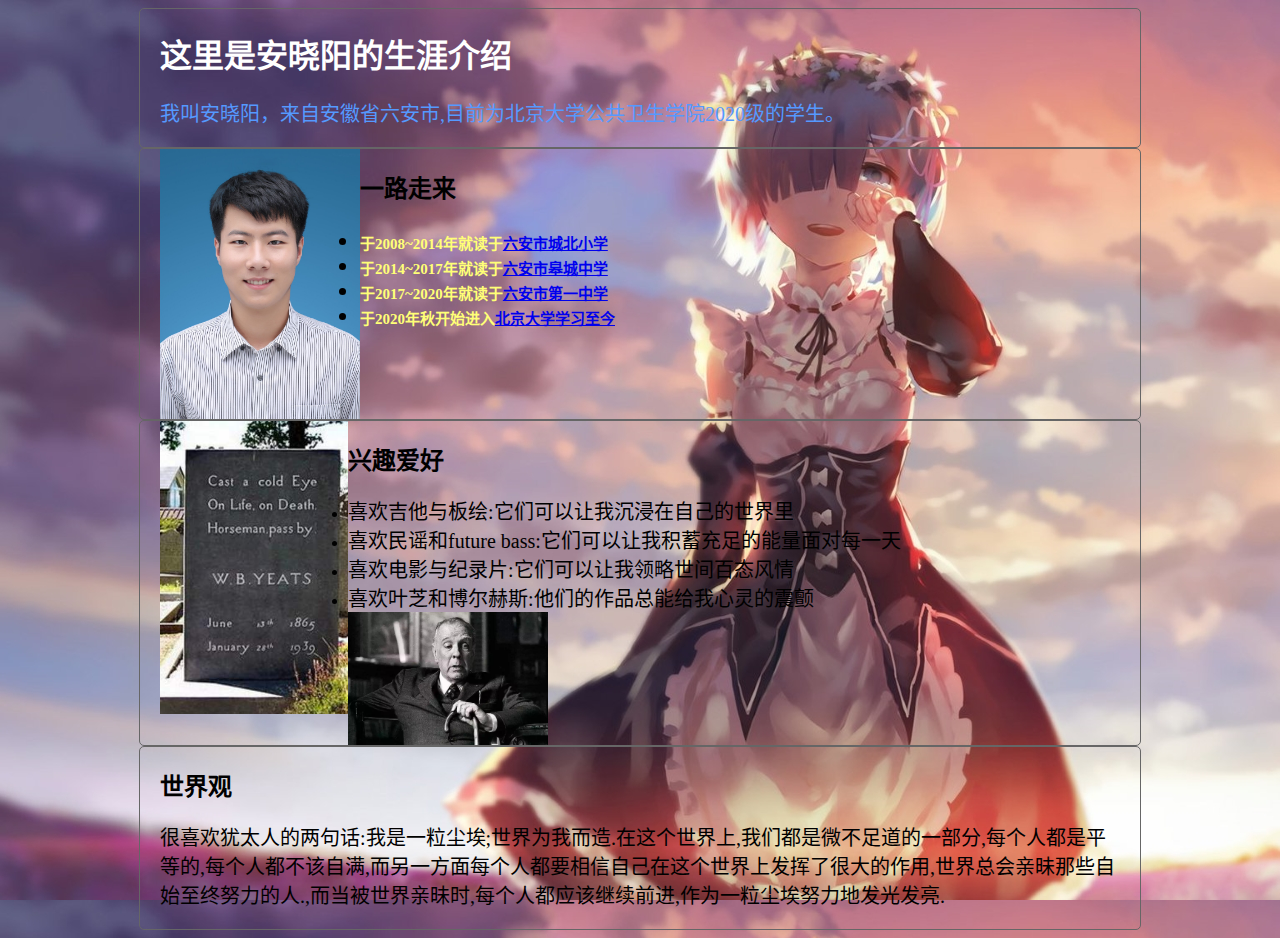
==== index.html @ f73f0b66 "1" ====
<!DOCTYPE html>
<html lang="zh-cn">
  <head>
	<meta charset="utf-8"/>
	<title>安晓阳的个人主页</title>
	<link href="noah.css"rel="stylesheet"type="text/css"/>
  </head>
  <body>
  	
  	<div class="p1">
  	<h1>这里是安晓阳的生涯介绍</h1>
    <p  class="ssd" style="font-size: 20px">我叫安晓阳，来自安徽省六安市,目前为北京大学公共卫生学院2020级的学生。</p>
</div>
  	<div class="photo">
  	<img src="noah.jpg" width="200" height="auto" alt="个人照片">
    <h2>一路走来
    <ul>
    	<li><div class="a"style="font-size:15px">于2008~2014年就读于<a href="http://cbxx.yaqjyj.com/">六安市城北小学</a></div></li>
        <li><div class="a"style="font-size:15px">于2014~2017年就读于<a href="http://lagczx.com/">六安市皋城中学</a></div></li>
        <li><div class="a"style="font-size:15px">于2017~2020年就读于<a href="http://www.layz.net/">六安市第一中学</a></div></li>
        <li><div class="a"style="font-size:15px">于2020年秋开始进入<a href="https://www.pku.edu.cn/">北京大学学习至今</a></div></li>
    </ul>    
    </h2>
    <div class="photo-end"></div>
</div>
<div class="p2">
	<img src="Yeats.jpg" width="188" height="auto" alt="叶芝之墓">
		<h2>兴趣爱好</h2>
	<ul> 
		<li><div class="b"style="font-size: 20px">喜欢吉他与板绘:它们可以让我沉浸在自己的世界里</div></li>
		<li><div class="b"style="font-size: 20px">喜欢民谣和future bass:它们可以让我积蓄充足的能量面对每一天</div></li>
		<li><div class="b"style="font-size: 20px">喜欢电影与纪录片:它们可以让我领略世间百态风情</div></li>
		<li><div class="b"style="font-size: 20px">喜欢叶芝和博尔赫斯:他们的作品总能给我心灵的震颤</div></li>
		<img src="博尔赫斯.jpg" width="200" height="auto" alt="博尔赫斯">

	</ul>
	<div class="p2-end"></div>
</div>
<div class="p3">
	<h2>世界观</h2>
	<p style="font-size: 20px">很喜欢犹太人的两句话:我是一粒尘埃;世界为我而造.在这个世界上,我们都是微不足道的一部分,每个人都是平等的,每个人都不该自满,而另一方面每个人都要相信自己在这个世界上发挥了很大的作用,世界总会亲昧那些自始至终努力的人.,而当被世界亲昧时,每个人都应该继续前进,作为一粒尘埃努力地发光发亮.</p>
</div>	 
<script type="text/javascript" src="noah.js "></script>
   </body>
   </html>
---- noah.css ----
.ssd{color:#5599ff}
h1{color: white}
h1{font-family: 仿宋}
p{font-family: 楷体}
.a{color: #ffff77;
font-family: 仿宋
}
.photo{width: 960px;
 margin-left: auto;
 margin-right: auto;
border-width: 1px;
border-style: solid;
border-color: #666666;
border-radius: 5px;
padding-right: 20px;
padding-left: 20px;}
img{float: left;}
div.photo-end{clear: both;}
div.p2-end{clear: both;}
.p1{width: 960px;
 margin-left: auto;
 margin-right: auto;
border-width: 1px;
border-style: solid;
border-color: #666666;
border-radius: 5px;
padding-right: 20px;
padding-left: 20px;}
body {background-image: url(1.jpg);}
.p2{width: 960px;
 margin-left: auto;
 margin-right: auto;
border-width: 1px;
border-style: solid;
border-color: #666666;
border-radius: 5px;
padding-right: 20px;
padding-left: 20px;
font-family: 楷体;}
.p3{width: 960px;
 margin-left: auto;
 margin-right: auto;
border-width: 1px;
border-style: solid;
border-color: #666666;
border-radius: 5px;
padding-right: 20px;
padding-left: 20px;
font-family: 楷体;}
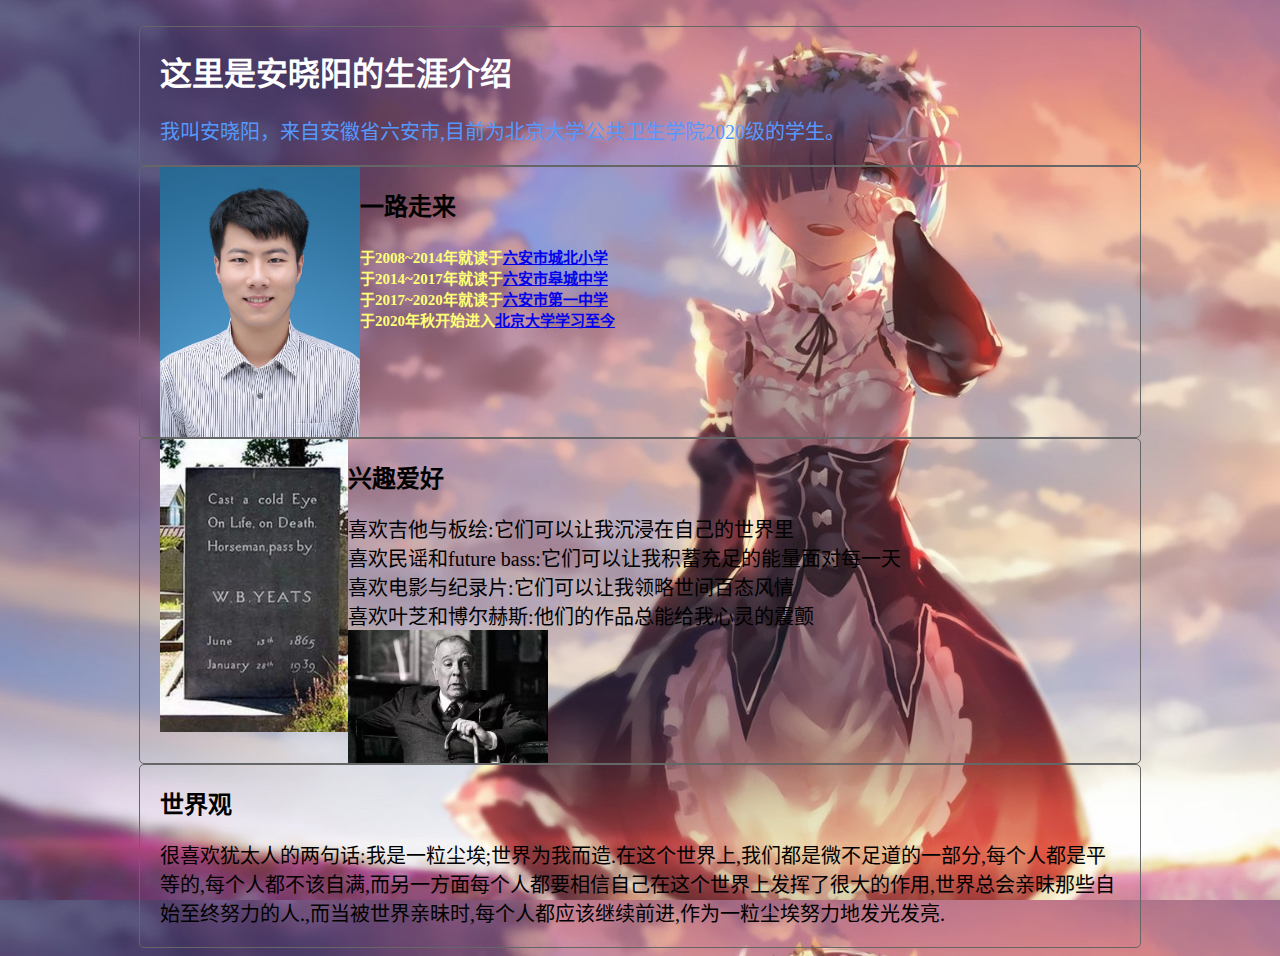
==== commit 4462af09: "Update index.html" ====
--- a/index.html
+++ b/index.html
@@ -1,6 +1,8 @@
 <!DOCTYPE html>
 <html lang="zh-cn">
-  <head>
+  <head>  <style>
+li{list-style:none;}
+</style>
 	<meta charset="utf-8"/>
 	<title>安晓阳的个人主页</title>
 	<link href="noah.css"rel="stylesheet"type="text/css"/>
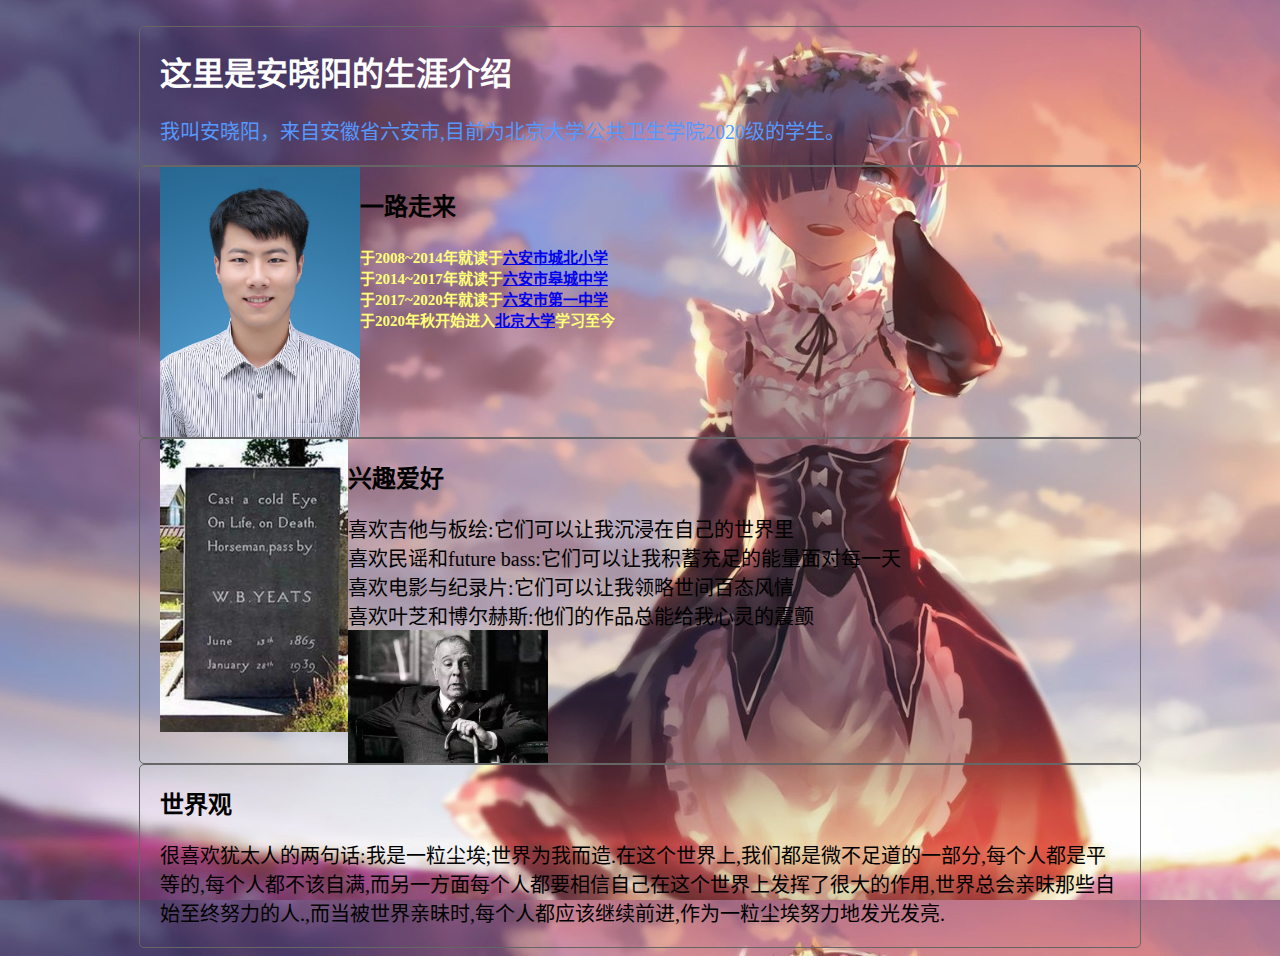
==== commit d11a4146: "Update index.html" ====
--- a/index.html
+++ b/index.html
@@ -20,7 +20,7 @@
     	<li><div class="a"style="font-size:15px">于2008~2014年就读于<a href="http://cbxx.yaqjyj.com/">六安市城北小学</a></div></li>
         <li><div class="a"style="font-size:15px">于2014~2017年就读于<a href="http://lagczx.com/">六安市皋城中学</a></div></li>
         <li><div class="a"style="font-size:15px">于2017~2020年就读于<a href="http://www.layz.net/">六安市第一中学</a></div></li>
-        <li><div class="a"style="font-size:15px">于2020年秋开始进入<a href="https://www.pku.edu.cn/">北京大学学习至今</a></div></li>
+        <li><div class="a"style="font-size:15px">于2020年秋开始进入<a href="https://www.pku.edu.cn/">北京大学</a>学习至今</div></li>
     </ul>    
     </h2>
     <div class="photo-end"></div>
